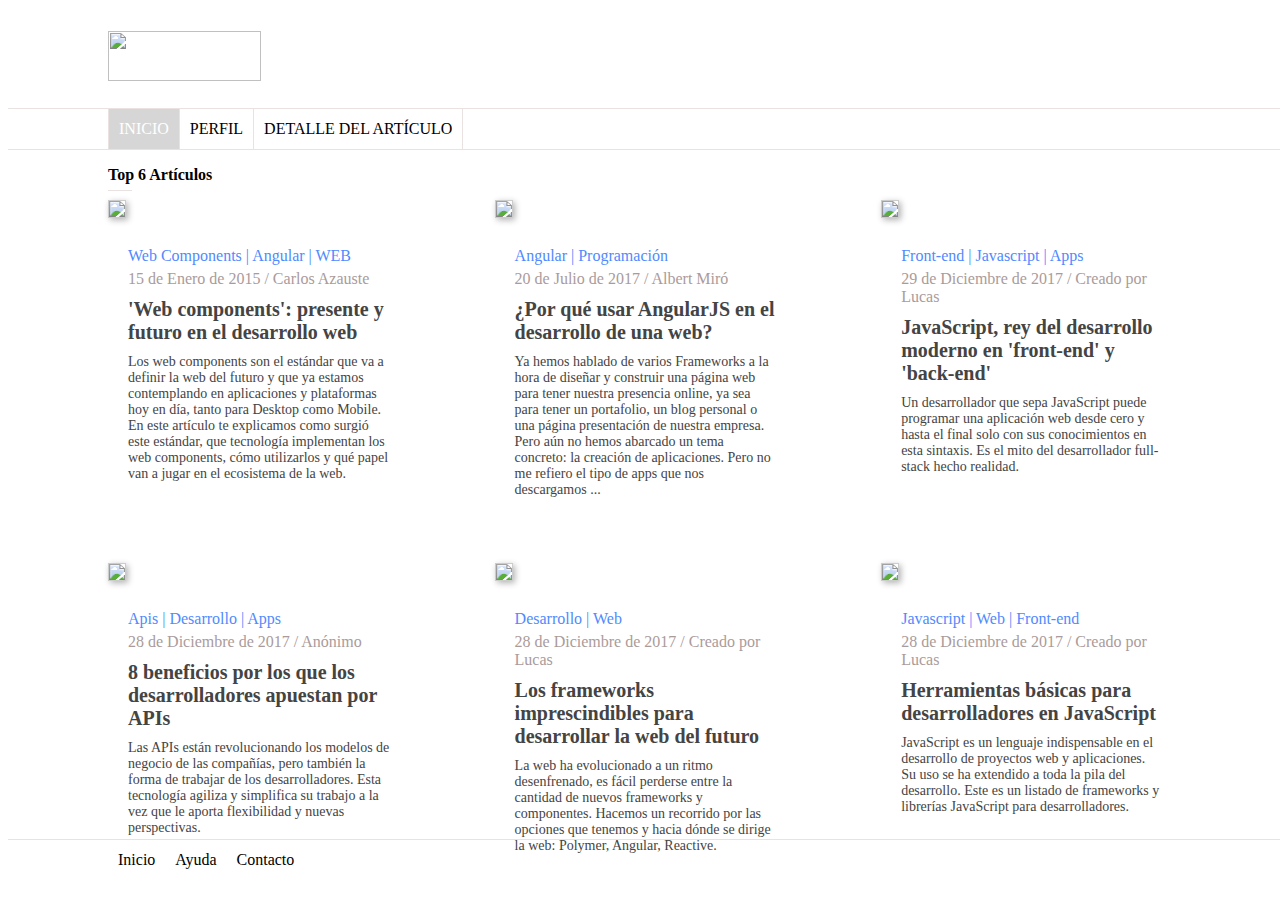
==== modules/index.html @ c2f4cc79 "- Añadidos styles para el blog. - Styles generales para el header y footer - Blog Responsive - Añadi" ====
<!DOCTYPE html>
<html lang="es-ES">
<head>
    <meta charset="UTF-8">
    <link rel="stylesheet" type="text/css" href="../styles/blog.css">
    <link rel="stylesheet" type="text/css" href="../styles/style.css">
    <title>Mi Blog en HTML5</title>
</head>
<body>

<header>
    <div>
        <img width="153px" height="50px" src="https://upload.wikimedia.org/wikipedia/commons/thumb/3/3c/Indra-Sistemas-Logo.svg/2000px-Indra-Sistemas-Logo.svg.png">
    </div>
</header>

<nav class="menu-options" role="navigation">
    <div class="menu-options__click active">
        <a href="index.html">INICIO</a>
    </div>
    <div class="menu-options__click">
        <a href="profile/user_profile.html">PERFIL</a>
    </div>
    <div class="menu-options__click">
        <a href="posts/detailArticle.html"> DETALLE DEL ARTÍCULO</a>
    </div>
</nav>
<main>
    <div class="blog-best-articles">Top 6 Artículos</div>
    <div class="blog-best-articles-separator"></div>
    <div class="blog-content-articles">
        <article >
            <img src="https://bbvaopen4u.com/sites/default/files/img/embed/article/bbva-open4u-webcomponents.jpg">
            <div class="blog-content-data-info">
                <div class="blog-label-names">Web Components | Angular | WEB</div>
                <div class="blog-label-date-author">15 de Enero de 2015 / Carlos Azauste</div>
            </div>
            <div class="blog-label-title-post">'Web components': presente y futuro en el desarrollo web</div>
            <div class="blog-label-description-post">Los web components son el estándar que va a definir la web del futuro y que ya estamos contemplando en aplicaciones y plataformas hoy en día, tanto para Desktop como Mobile. En este artículo te explicamos como surgió este estándar, que tecnología implementan los web components, cómo utilizarlos y qué papel van a jugar en el ecosistema de la web.</div>
        </article>

        <article >
            <img src="https://www.deustoformacion.com/sites/deustoformacion/files/styles/imagen_post_grande/public/posts/desarrollo_de_paginas_web_2.jpg?itok=9VcqiEus">
            <div class="blog-content-data-info">
                <div class="blog-label-names">Angular  | Programación</div>
                <div class="blog-label-date-author">20 de Julio de 2017 / Albert Miró</div>
            </div>
            <div class="blog-label-title-post">¿Por qué usar AngularJS en el desarrollo de una web?</div>
            <div class="blog-label-description-post">Ya hemos hablado de varios Frameworks a la hora de diseñar y construir una página web para tener nuestra presencia online, ya sea para tener un portafolio, un blog personal o una página presentación de nuestra empresa. Pero aún no hemos abarcado un tema concreto: la creación de aplicaciones. Pero no me refiero el tipo de apps que nos descargamos ...</div>
        </article>

        <article >
            <img src="https://bbvaopen4u.com/sites/default/files/img/new/bbva-open4u-javascript.jpg">
            <div class="blog-content-data-info">
                <div class="blog-label-names">Front-end | Javascript | Apps</div>
                <div class="blog-label-date-author">29 de Diciembre de 2017 / Creado por Lucas</div>
            </div>
            <div class="blog-label-title-post">JavaScript, rey del desarrollo moderno en 'front-end' y 'back-end'</div>
            <div class="blog-label-description-post">Un desarrollador que sepa JavaScript puede programar una aplicación web desde cero y hasta el final solo con sus conocimientos en esta sintaxis. Es el mito del desarrollador full-stack hecho realidad.</div>
        </article>

        <article >
            <img src="https://bbvaopen4u.com/sites/default/files/img/new/bbva-open4u-api.png">
            <div class="blog-content-data-info">
                <div class="blog-label-names">Apis | Desarrollo | Apps</div>
                <div class="blog-label-date-author">28 de Diciembre de 2017 / Anónimo</div>
            </div>
            <div class="blog-label-title-post">8 beneficios por los que los desarrolladores apuestan por APIs</div>
            <div class="blog-label-description-post">Las APIs están revolucionando los modelos de negocio de las compañías, pero también la forma de trabajar de los desarrolladores. Esta tecnología agiliza y simplifica su trabajo a la vez que le aporta flexibilidad y nuevas perspectivas.  </div>
        </article>


        <article>
            <img src="https://bbvaopen4u.com/sites/default/files/img/new/bbva-open4u-frameworks-web-futuro_cover.png">
            <div class="blog-content-data-info">
                <div class="blog-label-names">Desarrollo | Web </div>
                <div class="blog-label-date-author">28 de Diciembre de 2017 / Creado por Lucas</div>
            </div>
            <div class="blog-label-title-post">Los frameworks imprescindibles para desarrollar la web del futuro</div>
            <div class="blog-label-description-post">La web ha evolucionado a un ritmo desenfrenado, es fácil perderse entre la cantidad de nuevos frameworks y componentes. Hacemos un recorrido por las opciones que tenemos y hacia dónde se dirige la web: Polymer, Angular, Reactive.</div>
        </article>


        <article>
            <img src="https://bbvaopen4u.com/sites/default/files/img/new/bbva-open4u-herramientas-programacion-javascript.png">
            <div class="blog-content-data-info">
                <div class="blog-label-names">Javascript | Web | Front-end</div>
                <div class="blog-label-date-author">28 de Diciembre de 2017 / Creado por Lucas</div>
            </div>
            <div class="blog-label-title-post">Herramientas básicas para desarrolladores en JavaScript</div>
            <div class="blog-label-description-post">JavaScript es un lenguaje indispensable en el desarrollo de proyectos web y aplicaciones. Su uso se ha extendido a toda la pila del desarrollo. Este es un listado de frameworks y librerías JavaScript para desarrolladores.</div>
        </article>
    </div>
</main>
<footer class="footer-end">
    <nav class="menu-options-footer">
        <div class="menu-options-footer__click">
            <a href="./index.html">Inicio</a>
        </div>
        <div class="menu-options-footer__click">
            <a href="">Ayuda</a>
        </div>
        <div class="menu-options-footer__click">
            <a href="">Contacto</a>
        </div>
    </nav>
</footer>
</body>
</html>
---- styles/blog.css ----
@keyframes loadContendArticles {
  from {
    opacity: 0;
  }
  to {
    opacity: 1;
  }
}

@keyframes loadImages{
  from {
    opacity: 0;
  }
  to {
    opacity: 1;
  }
}

.blog-best-articles{
  height: 50px;
  width: 100%;
  float: left;
  font-weight: bold;
  display: flex;
  justify-content: flex-start;
  align-items: center;
}

.blog-best-articles-separator{
  float: left;
  width: 24px;
  margin-top: -10px;
  border-bottom: 1px solid #eae1e1;
}

.blog-content-articles{
  animation-duration: 3s;
  animation-name: loadContendArticles;
  float: left;
  display: grid;
  grid-gap: 9%;
  grid-template-columns: repeat(3, 1fr);
  background-color: #fff;
  color: #444;
  width: 100%;
}
article:hover{
  -webkit-transform: scale(1.1);
  -ms-transform: scale(1.1);
  transform: scale(1.1);
}


article img{
  border: 1px solid #ccc;
  box-shadow: 2px 2px 6px 0px  rgba(0,0,0,0.3);
  width: 100%;
}

.blog-content-data-info{
  float: left;
  padding: 20px 5px 10px 20px;
  width: 90%;

}

.blog-label-names{
  float: left;
  width: 100%;
  height: auto;
  display: flex;
  color: #4F8AFF;
  font-size: 16px;
  align-items: center;
  padding: 5px 0px 5px 0px;
}

.blog-label-date-author{
  float: left;
  width: 100%;
  height: auto;
  display: flex;
  align-items: center;
  color: #aa9b9b;
}

.blog-label-title-post{
  float: left;
  width: 90%;
  font-size: 20px;
  font-weight:bold;
  padding: 0px 5px 10px 20px;
}

.blog-label-description-post{
  float: left;
  width: 90%;
  font-size: 14px;
  padding: 0px 5px 10px 20px;
}

@media only screen
and (max-width: 1000px) {
  .blog-content-articles{
    float: left;
    display: grid;
    grid-gap: 9%;
    grid-template-columns: repeat(2, 1fr);
    background-color: #fff;
    color: #444;
    width: 100%;
  }
}

@media only screen
and (max-device-width: 1000px) {
  .blog-content-articles{
    float: left;
    display: grid;
    grid-gap: 9%;
    grid-template-columns: repeat(2, 1fr);
    background-color: #fff;
    color: #444;
    width: 100%;
  }

  article img{
    /*-webkit-animation-name: loadImages; !* Safari 4.0 - 8.0 *!*/
    /*-webkit-animation-duration: 2s; !* Safari 4.0 - 8.0 *!*/
    /*animation-name: loadImages;*/
    /*animation-duration: 2s;*/
  }


}



@media only screen
and (max-device-width: 600px) {

  .blog-content-articles{

    float: left;
    display: grid;
    grid-gap: 9%;
    grid-template-columns: repeat(1, 1fr);
    background-color: #fff;
    color: #444;
    width: 100%;


  }
  article{

  }

  article img{
    border: 1px solid #ccc;
    box-shadow: 2px 2px 6px 0px  rgba(0,0,0,0.3);
    max-width: 100%;
    -webkit-animation-name: loadImages; /* Safari 4.0 - 8.0 */
    -webkit-animation-duration: 2s; /* Safari 4.0 - 8.0 */
    animation-name: loadImages;
    animation-duration: 2s;
  }

  .blog-label-names{
    font-size: 25px;
  }

  .blog-label-date-author{
    font-size: 20px;
  }
  .blog-label-title-post{
    font-size: 30px;
  }

  .blog-label-description-post{
    font-size: 19px;
    padding: 0px 5px 40px 20px;
  }

}

@media only screen
and (max-width: 600px) {

  .blog-content-articles{
    float: left;
    display: grid;
    grid-gap: 9%;
    grid-template-columns: repeat(1, 1fr);
    background-color: #fff;
    color: #444;
    width: 100%;
  }

  article{

  }

  article img{
    border: 1px solid #ccc;
    box-shadow: 2px 2px 6px 0px  rgba(0,0,0,0.3);
    max-width: 100%;
    -webkit-animation-name: loadImages; /* Safari 4.0 - 8.0 */
    -webkit-animation-duration: 2s; /* Safari 4.0 - 8.0 */
    animation-name: loadImages;
    animation-duration: 2s;
  }

  .blog-label-names{
    font-size: 25px;
  }

  .blog-label-date-author{
    font-size: 20px;
  }
  .blog-label-title-post{
    font-size: 30px;
  }

  .blog-label-description-post{
    font-size: 19px;
    padding: 0px 5px 40px 20px;
  }

}
---- styles/style.css ----
html{

}

header{
    width: 86%;
    display: flex;
    height: 100px;
    align-items: center;
    justify-content: flex-start;
    padding: 0px 100px 0px 100px;
}


.menu-options{
    width: 93%;
    display: flex;
    height: 40px;
    border-top: 1px solid #eae1e1;
    border-bottom: 1px solid #eae1e1;
    padding-left: 100px;
}

.menu-options a{
    text-decoration: none;
    height: 40px;
    align-items: center;
    display: flex;
    justify-content: center;
    color: #000000;
}

.menu-options .menu-options__click{
    width: auto;
    height: 40px;
    border-right:1px solid #eae1e1 ;
    padding: 0px 10px 0px 10px;
}

.menu-options .menu-options__click.active{
    background:#d6d6d6;
}

.menu-options .menu-options__click.active a{
    color: #ffffff;
}

.menu-options .menu-options__click:hover{
    background:#d6d6d6;
}

.menu-options .menu-options__click:nth-child(1){
    border-left: 1px solid #eae1e1 ;
}

.menu-options .menu-options__click a{
    text-decoration: none;
    height: 40px;
    align-items: center;
    display: flex;
    justify-content: center;
    color: #000000;
}

.menu-options .menu-options__click a:hover{
    color: #ffffff;
}


main{
    padding: 0px 100px 0px 100px;
}

.footer-end{
    width: 86%;
    display: flex;
    height: 40px;
    align-items: center;
    justify-content: flex-start;
    padding: 0px 100px 0px 100px;
    border-top: 1px solid #eae1e1;
    margin-top: 30px;
    float: left;
}

.menu-options-footer{

}

.menu-options-footer__click{
    float: left;
    padding: 0px 10px 0px 10px;
}

.menu-options-footer__click a{
    text-decoration: none;
    height: 40px;
    align-items: center;
    display: flex;
    justify-content: center;
    color: #000000;
}

@media only screen
and (max-device-width: 600px) {
    header{
       width: 93%;
       padding: 0px 20px 0px 20px;
       border-bottom: 1px solid #eae1e1;
    }
    .menu-options{
        margin-top: 20px;
        width: 93%;
        display: block;
        height: 100%;
        padding: 0px 20px 0px 20px;
        border: none;
    }

    .menu-options .menu-options__click{
        width: 100%;
        height: 40px;
        padding: 0px 10px 0px 10px;
        border-top: 1px solid #eae1e1;
        border-left:  1px solid #eae1e1;

    }
    .menu-options .menu-options__click:last-child{
        border-bottom:  1px solid #eae1e1;
    }

    .footer-end{
        display: block;
        padding: 0px 20px 0px 20px;
        height: auto;
        border-top: none;
        width: 95%;
    }

    .menu-options-footer{
        float: left;
        width: 100%;
        border: 1px solid #eae1e1;
    }

    .menu-options-footer__click{
            border: none;
        float: left;
        width: 100%;
    }

    main{
        padding: 0px 20px 0px 20px;
    }

}

@media only screen
and (max-width: 600px) {
    header{
        width: 93%;
        padding: 0px 20px 0px 20px;
        border-bottom: 1px solid #eae1e1;
    }
    .menu-options{
        margin-top: 20px;
        width: 88%;
        display: block;
        height: 100%;
        padding: 0px 20px 0px 20px;
        border: none;
    }

    .menu-options .menu-options__click{
        width: 100%;
        height: 40px;
        padding: 0px 10px 0px 10px;
        border-top: 1px solid #eae1e1;
        border-left:  1px solid #eae1e1;

    }
    .menu-options .menu-options__click:last-child{
        border-bottom:  1px solid #eae1e1;
    }

    .footer-end{
        display: block;
        padding: 0px 20px 0px 20px;
        height: auto;
        border-top: none;
        width: 95%;
    }

    .menu-options-footer{
        float: left;
        width: 98%;
        border: 1px solid #eae1e1;
    }

    .menu-options-footer__click{
        border: none;
        float: left;
        width: 100%;
    }

    main{
        padding: 0px 20px 0px 20px;
    }

}
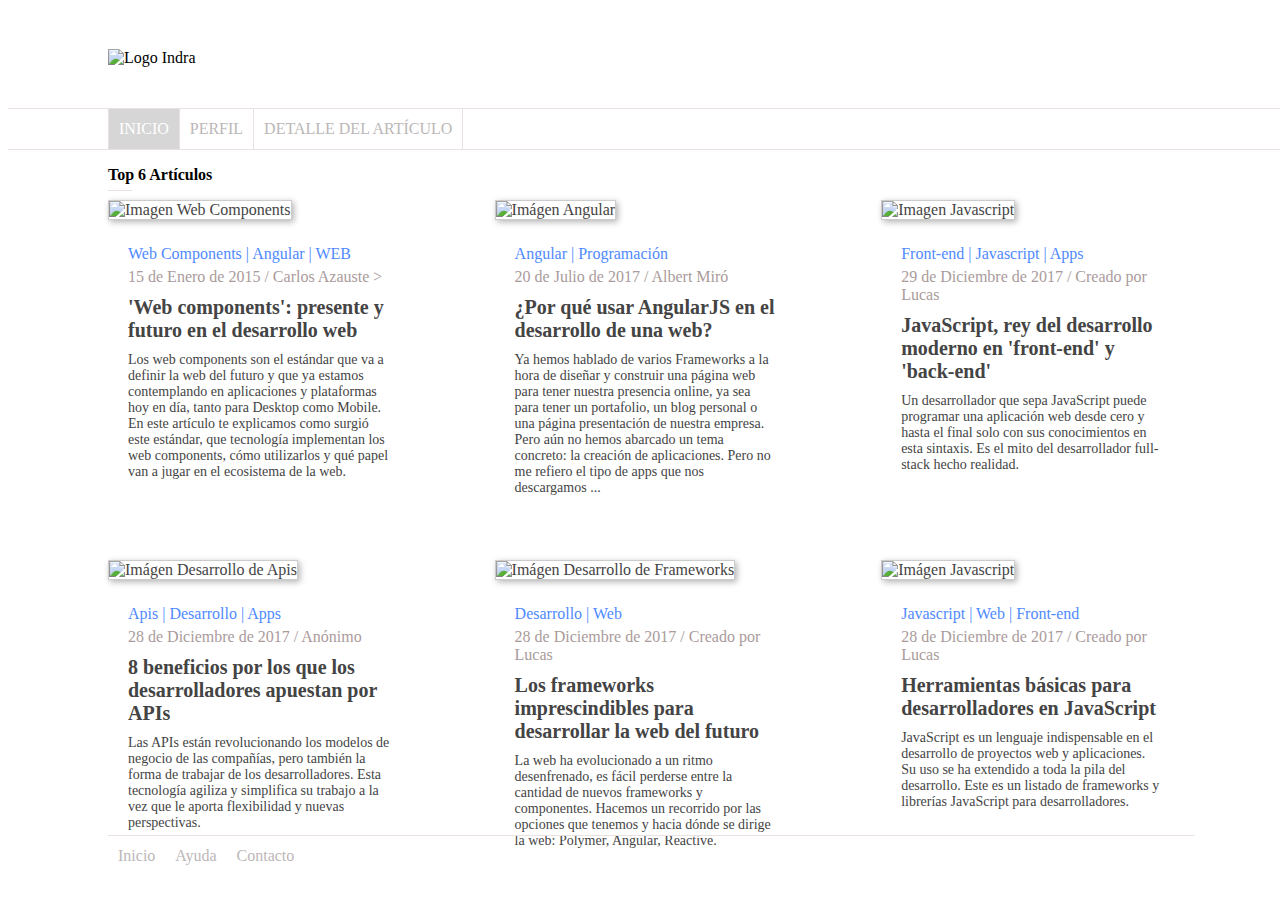
==== commit 8e157796: "- Centrado del CSS del Footer - Cambiados footer en todas las páginas - Retoques finales de CSS" ====
--- a/modules/index.html
+++ b/modules/index.html
@@ -10,11 +10,11 @@
 
 <header>
     <div>
-        <img width="153px" height="50px" src="https://upload.wikimedia.org/wikipedia/commons/thumb/3/3c/Indra-Sistemas-Logo.svg/2000px-Indra-Sistemas-Logo.svg.png">
+        <img alt="Logo Indra" src="https://upload.wikimedia.org/wikipedia/commons/thumb/3/3c/Indra-Sistemas-Logo.svg/2000px-Indra-Sistemas-Logo.svg.png">
     </div>
 </header>
 
-<nav class="menu-options" role="navigation">
+<nav class="menu-options">
     <div class="menu-options__click active">
         <a href="index.html">INICIO</a>
     </div>
@@ -30,40 +30,40 @@
     <div class="blog-best-articles-separator"></div>
     <div class="blog-content-articles">
         <article >
-            <img src="https://bbvaopen4u.com/sites/default/files/img/embed/article/bbva-open4u-webcomponents.jpg">
+            <img alt="Imagen Web Components" src="https://bbvaopen4u.com/sites/default/files/img/embed/article/bbva-open4u-webcomponents.jpg">
             <div class="blog-content-data-info">
                 <div class="blog-label-names">Web Components | Angular | WEB</div>
-                <div class="blog-label-date-author">15 de Enero de 2015 / Carlos Azauste</div>
+                <time class="blog-label-date-author" datetime="2015-01-15">15 de Enero de 2015 / Carlos Azauste ></time>
             </div>
             <div class="blog-label-title-post">'Web components': presente y futuro en el desarrollo web</div>
             <div class="blog-label-description-post">Los web components son el estándar que va a definir la web del futuro y que ya estamos contemplando en aplicaciones y plataformas hoy en día, tanto para Desktop como Mobile. En este artículo te explicamos como surgió este estándar, que tecnología implementan los web components, cómo utilizarlos y qué papel van a jugar en el ecosistema de la web.</div>
         </article>
 
         <article >
-            <img src="https://www.deustoformacion.com/sites/deustoformacion/files/styles/imagen_post_grande/public/posts/desarrollo_de_paginas_web_2.jpg?itok=9VcqiEus">
+            <img alt="Imágen Angular" src="https://www.deustoformacion.com/sites/deustoformacion/files/styles/imagen_post_grande/public/posts/desarrollo_de_paginas_web_2.jpg?itok=9VcqiEus">
             <div class="blog-content-data-info">
                 <div class="blog-label-names">Angular  | Programación</div>
-                <div class="blog-label-date-author">20 de Julio de 2017 / Albert Miró</div>
+                <time class="blog-label-date-author" datetime="2017-07-20">20 de Julio de 2017 / Albert Miró</time>
             </div>
             <div class="blog-label-title-post">¿Por qué usar AngularJS en el desarrollo de una web?</div>
             <div class="blog-label-description-post">Ya hemos hablado de varios Frameworks a la hora de diseñar y construir una página web para tener nuestra presencia online, ya sea para tener un portafolio, un blog personal o una página presentación de nuestra empresa. Pero aún no hemos abarcado un tema concreto: la creación de aplicaciones. Pero no me refiero el tipo de apps que nos descargamos ...</div>
         </article>
 
         <article >
-            <img src="https://bbvaopen4u.com/sites/default/files/img/new/bbva-open4u-javascript.jpg">
+            <img alt="Imagen Javascript" src="https://bbvaopen4u.com/sites/default/files/img/new/bbva-open4u-javascript.jpg">
             <div class="blog-content-data-info">
                 <div class="blog-label-names">Front-end | Javascript | Apps</div>
-                <div class="blog-label-date-author">29 de Diciembre de 2017 / Creado por Lucas</div>
+                <time class="blog-label-date-author" datetime="2017-12-29">29 de Diciembre de 2017 / Creado por Lucas</time>
             </div>
             <div class="blog-label-title-post">JavaScript, rey del desarrollo moderno en 'front-end' y 'back-end'</div>
             <div class="blog-label-description-post">Un desarrollador que sepa JavaScript puede programar una aplicación web desde cero y hasta el final solo con sus conocimientos en esta sintaxis. Es el mito del desarrollador full-stack hecho realidad.</div>
         </article>
 
         <article >
-            <img src="https://bbvaopen4u.com/sites/default/files/img/new/bbva-open4u-api.png">
+            <img alt="Imágen Desarrollo de Apis" src="https://bbvaopen4u.com/sites/default/files/img/new/bbva-open4u-api.png">
             <div class="blog-content-data-info">
                 <div class="blog-label-names">Apis | Desarrollo | Apps</div>
-                <div class="blog-label-date-author">28 de Diciembre de 2017 / Anónimo</div>
+                <time class="blog-label-date-author" datetime="2017-12-28">28 de Diciembre de 2017 / Anónimo</time>
             </div>
             <div class="blog-label-title-post">8 beneficios por los que los desarrolladores apuestan por APIs</div>
             <div class="blog-label-description-post">Las APIs están revolucionando los modelos de negocio de las compañías, pero también la forma de trabajar de los desarrolladores. Esta tecnología agiliza y simplifica su trabajo a la vez que le aporta flexibilidad y nuevas perspectivas.  </div>
@@ -71,10 +71,10 @@
 
 
         <article>
-            <img src="https://bbvaopen4u.com/sites/default/files/img/new/bbva-open4u-frameworks-web-futuro_cover.png">
+            <img alt="Imágen Desarrollo de Frameworks" src="https://bbvaopen4u.com/sites/default/files/img/new/bbva-open4u-frameworks-web-futuro_cover.png">
             <div class="blog-content-data-info">
                 <div class="blog-label-names">Desarrollo | Web </div>
-                <div class="blog-label-date-author">28 de Diciembre de 2017 / Creado por Lucas</div>
+                <time class="blog-label-date-author" datetime="2017-12-28">28 de Diciembre de 2017 / Creado por Lucas</time>
             </div>
             <div class="blog-label-title-post">Los frameworks imprescindibles para desarrollar la web del futuro</div>
             <div class="blog-label-description-post">La web ha evolucionado a un ritmo desenfrenado, es fácil perderse entre la cantidad de nuevos frameworks y componentes. Hacemos un recorrido por las opciones que tenemos y hacia dónde se dirige la web: Polymer, Angular, Reactive.</div>
@@ -82,10 +82,10 @@
 
 
         <article>
-            <img src="https://bbvaopen4u.com/sites/default/files/img/new/bbva-open4u-herramientas-programacion-javascript.png">
+            <img alt="Imágen Javascript" src="https://bbvaopen4u.com/sites/default/files/img/new/bbva-open4u-herramientas-programacion-javascript.png">
             <div class="blog-content-data-info">
                 <div class="blog-label-names">Javascript | Web | Front-end</div>
-                <div class="blog-label-date-author">28 de Diciembre de 2017 / Creado por Lucas</div>
+                <time class="blog-label-date-author" datetime="2017-12-28">28 de Diciembre de 2017 / Creado por Lucas</time>
             </div>
             <div class="blog-label-title-post">Herramientas básicas para desarrolladores en JavaScript</div>
             <div class="blog-label-description-post">JavaScript es un lenguaje indispensable en el desarrollo de proyectos web y aplicaciones. Su uso se ha extendido a toda la pila del desarrollo. Este es un listado de frameworks y librerías JavaScript para desarrolladores.</div>
--- a/styles/style.css
+++ b/styles/style.css
@@ -11,6 +11,10 @@
     padding: 0px 100px 0px 100px;
 }
 
+header img{
+    width: 153px;
+    height: 50px;
+}
 
 .menu-options{
     width: 93%;
@@ -59,7 +63,7 @@
     align-items: center;
     display: flex;
     justify-content: center;
-    color: #000000;
+    color: #bcb7b7;
 }
 
 .menu-options .menu-options__click a:hover{
@@ -77,7 +81,7 @@
     height: 40px;
     align-items: center;
     justify-content: flex-start;
-    padding: 0px 100px 0px 100px;
+    margin: 0px 100px 0px 100px;
     border-top: 1px solid #eae1e1;
     margin-top: 30px;
     float: left;
@@ -98,7 +102,7 @@
     align-items: center;
     display: flex;
     justify-content: center;
-    color: #000000;
+    color: #bcb7b7;
 }
 
 @media only screen
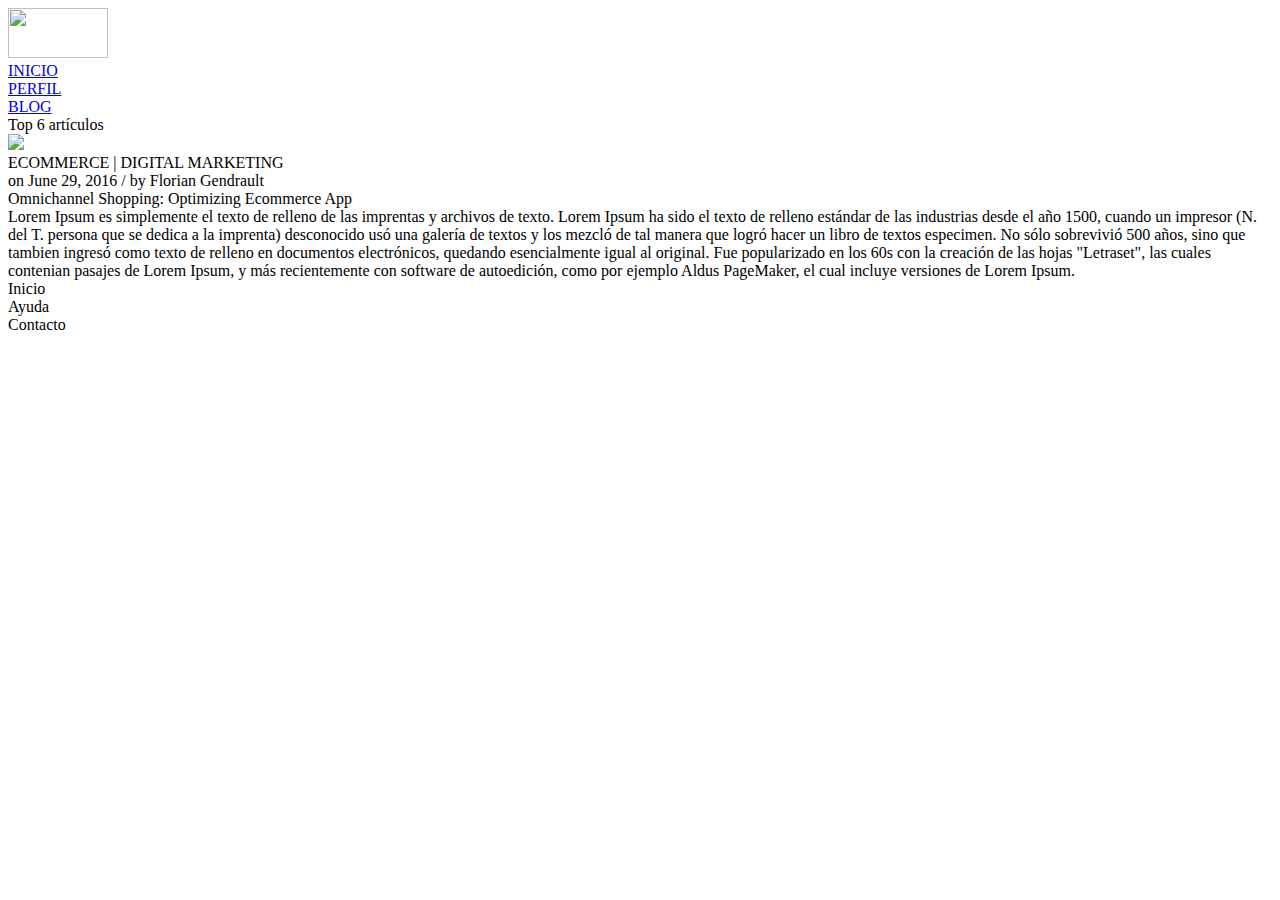
==== commit 1a554517: "Merge branch 'release/Ejercicio1'" ====
--- a/modules/index.html
+++ b/modules/index.html
@@ -1,109 +1,65 @@
 <!DOCTYPE html>
-<html lang="es-ES">
+<html>
 <head>
     <meta charset="UTF-8">
-    <link rel="stylesheet" type="text/css" href="../styles/blog.css">
-    <link rel="stylesheet" type="text/css" href="../styles/style.css">
     <title>Mi Blog en HTML5</title>
 </head>
-<body>
-
 <header>
     <div>
-        <img alt="Logo Indra" src="https://upload.wikimedia.org/wikipedia/commons/thumb/3/3c/Indra-Sistemas-Logo.svg/2000px-Indra-Sistemas-Logo.svg.png">
+        <img width="100px" height="50px" src="https://upload.wikimedia.org/wikipedia/commons/thumb/3/3c/Indra-Sistemas-Logo.svg/2000px-Indra-Sistemas-Logo.svg.png">
     </div>
+
 </header>
-
-<nav class="menu-options">
-    <div class="menu-options__click active">
+<body>
+<nav>
+    <div>
         <a href="index.html">INICIO</a>
     </div>
-    <div class="menu-options__click">
-        <a href="profile/user_profile.html">PERFIL</a>
+    <div>
+        <a href="./profile/user_profile.html">PERFIL</a>
     </div>
-    <div class="menu-options__click">
-        <a href="posts/detailArticle.html"> DETALLE DEL ARTÍCULO</a>
+    <div>
+        <a href="./blog/blog.html"> BLOG</a>
     </div>
 </nav>
 <main>
-    <div class="blog-best-articles">Top 6 Artículos</div>
-    <div class="blog-best-articles-separator"></div>
-    <div class="blog-content-articles">
-        <article >
-            <img alt="Imagen Web Components" src="https://bbvaopen4u.com/sites/default/files/img/embed/article/bbva-open4u-webcomponents.jpg">
-            <div class="blog-content-data-info">
-                <div class="blog-label-names">Web Components | Angular | WEB</div>
-                <time class="blog-label-date-author" datetime="2015-01-15">15 de Enero de 2015 / Carlos Azauste ></time>
-            </div>
-            <div class="blog-label-title-post">'Web components': presente y futuro en el desarrollo web</div>
-            <div class="blog-label-description-post">Los web components son el estándar que va a definir la web del futuro y que ya estamos contemplando en aplicaciones y plataformas hoy en día, tanto para Desktop como Mobile. En este artículo te explicamos como surgió este estándar, que tecnología implementan los web components, cómo utilizarlos y qué papel van a jugar en el ecosistema de la web.</div>
-        </article>
+    <div>Top 6 artículos</div>
 
-        <article >
-            <img alt="Imágen Angular" src="https://www.deustoformacion.com/sites/deustoformacion/files/styles/imagen_post_grande/public/posts/desarrollo_de_paginas_web_2.jpg?itok=9VcqiEus">
-            <div class="blog-content-data-info">
-                <div class="blog-label-names">Angular  | Programación</div>
-                <time class="blog-label-date-author" datetime="2017-07-20">20 de Julio de 2017 / Albert Miró</time>
-            </div>
-            <div class="blog-label-title-post">¿Por qué usar AngularJS en el desarrollo de una web?</div>
-            <div class="blog-label-description-post">Ya hemos hablado de varios Frameworks a la hora de diseñar y construir una página web para tener nuestra presencia online, ya sea para tener un portafolio, un blog personal o una página presentación de nuestra empresa. Pero aún no hemos abarcado un tema concreto: la creación de aplicaciones. Pero no me refiero el tipo de apps que nos descargamos ...</div>
-        </article>
+    <section class="contact">
 
-        <article >
-            <img alt="Imagen Javascript" src="https://bbvaopen4u.com/sites/default/files/img/new/bbva-open4u-javascript.jpg">
-            <div class="blog-content-data-info">
-                <div class="blog-label-names">Front-end | Javascript | Apps</div>
-                <time class="blog-label-date-author" datetime="2017-12-29">29 de Diciembre de 2017 / Creado por Lucas</time>
-            </div>
-            <div class="blog-label-title-post">JavaScript, rey del desarrollo moderno en 'front-end' y 'back-end'</div>
-            <div class="blog-label-description-post">Un desarrollador que sepa JavaScript puede programar una aplicación web desde cero y hasta el final solo con sus conocimientos en esta sintaxis. Es el mito del desarrollador full-stack hecho realidad.</div>
-        </article>
+        <section class="contact_image">
+            <img src="https://placem.at/people?w=600&h=200">
+        </section>
 
-        <article >
-            <img alt="Imágen Desarrollo de Apis" src="https://bbvaopen4u.com/sites/default/files/img/new/bbva-open4u-api.png">
-            <div class="blog-content-data-info">
-                <div class="blog-label-names">Apis | Desarrollo | Apps</div>
-                <time class="blog-label-date-author" datetime="2017-12-28">28 de Diciembre de 2017 / Anónimo</time>
-            </div>
-            <div class="blog-label-title-post">8 beneficios por los que los desarrolladores apuestan por APIs</div>
-            <div class="blog-label-description-post">Las APIs están revolucionando los modelos de negocio de las compañías, pero también la forma de trabajar de los desarrolladores. Esta tecnología agiliza y simplifica su trabajo a la vez que le aporta flexibilidad y nuevas perspectivas.  </div>
-        </article>
+        <section class="contact_text">
 
+            <section>
+                <label class="blog_type" >ECOMMERCE | DIGITAL MARKETING</label>
+            </section>
 
-        <article>
-            <img alt="Imágen Desarrollo de Frameworks" src="https://bbvaopen4u.com/sites/default/files/img/new/bbva-open4u-frameworks-web-futuro_cover.png">
-            <div class="blog-content-data-info">
-                <div class="blog-label-names">Desarrollo | Web </div>
-                <time class="blog-label-date-author" datetime="2017-12-28">28 de Diciembre de 2017 / Creado por Lucas</time>
-            </div>
-            <div class="blog-label-title-post">Los frameworks imprescindibles para desarrollar la web del futuro</div>
-            <div class="blog-label-description-post">La web ha evolucionado a un ritmo desenfrenado, es fácil perderse entre la cantidad de nuevos frameworks y componentes. Hacemos un recorrido por las opciones que tenemos y hacia dónde se dirige la web: Polymer, Angular, Reactive.</div>
-        </article>
+            <section >
+                <label class="blog_date" >on June 29, 2016 / by Florian Gendrault</label>
+            </section>
 
+            <section >
+                <label class="blog_title" >Omnichannel Shopping: Optimizing Ecommerce App</label>
+            </section>
 
-        <article>
-            <img alt="Imágen Javascript" src="https://bbvaopen4u.com/sites/default/files/img/new/bbva-open4u-herramientas-programacion-javascript.png">
-            <div class="blog-content-data-info">
-                <div class="blog-label-names">Javascript | Web | Front-end</div>
-                <time class="blog-label-date-author" datetime="2017-12-28">28 de Diciembre de 2017 / Creado por Lucas</time>
-            </div>
-            <div class="blog-label-title-post">Herramientas básicas para desarrolladores en JavaScript</div>
-            <div class="blog-label-description-post">JavaScript es un lenguaje indispensable en el desarrollo de proyectos web y aplicaciones. Su uso se ha extendido a toda la pila del desarrollo. Este es un listado de frameworks y librerías JavaScript para desarrolladores.</div>
-        </article>
-    </div>
+            <article class="article">
+                Lorem Ipsum es simplemente el texto de relleno de las imprentas y archivos de texto. Lorem Ipsum ha sido el texto de relleno estándar de las industrias desde el año 1500, cuando un impresor (N. del T. persona que se dedica a la imprenta) desconocido usó una galería de textos y los mezcló de tal manera que logró hacer un libro de textos especimen. No sólo sobrevivió 500 años, sino que tambien ingresó como texto de relleno en documentos electrónicos, quedando esencialmente igual al original. Fue popularizado en los 60s con la creación de las hojas "Letraset", las cuales contenian pasajes de Lorem Ipsum, y más recientemente con software de autoedición, como por ejemplo Aldus PageMaker, el cual incluye versiones de Lorem Ipsum.
+            </article>
+
+        </section>
+
+    </section>
 </main>
-<footer class="footer-end">
-    <nav class="menu-options-footer">
-        <div class="menu-options-footer__click">
-            <a href="./index.html">Inicio</a>
-        </div>
-        <div class="menu-options-footer__click">
-            <a href="">Ayuda</a>
-        </div>
-        <div class="menu-options-footer__click">
-            <a href="">Contacto</a>
-        </div>
+<footer>
+    <nav>
+        <div>Inicio</div>
+        <div>Ayuda</div>
+        <div>Contacto</div>
     </nav>
 </footer>
 </body>
+
 </html>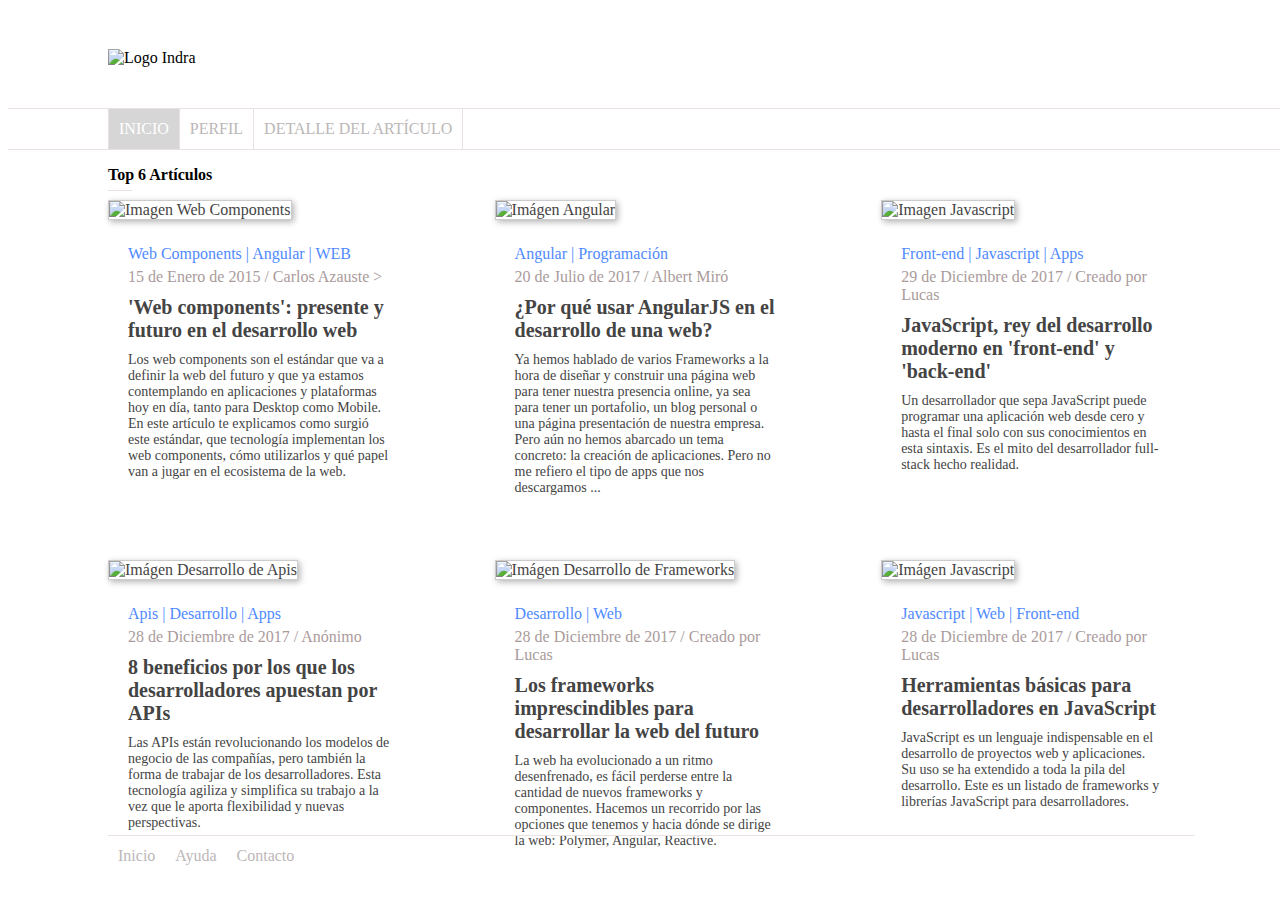
==== commit e39d2256: "Merge branch 'segundo_ejercicio_css' of https://github.com/chinhub2001/CursoFullStackHTML into devel" ====
--- a/modules/index.html
+++ b/modules/index.html
@@ -1,65 +1,109 @@
 <!DOCTYPE html>
-<html>
+<html lang="es-ES">
 <head>
     <meta charset="UTF-8">
+    <link rel="stylesheet" type="text/css" href="../styles/blog.css">
+    <link rel="stylesheet" type="text/css" href="../styles/style.css">
     <title>Mi Blog en HTML5</title>
 </head>
+<body>
+
 <header>
     <div>
-        <img width="100px" height="50px" src="https://upload.wikimedia.org/wikipedia/commons/thumb/3/3c/Indra-Sistemas-Logo.svg/2000px-Indra-Sistemas-Logo.svg.png">
+        <img alt="Logo Indra" src="https://upload.wikimedia.org/wikipedia/commons/thumb/3/3c/Indra-Sistemas-Logo.svg/2000px-Indra-Sistemas-Logo.svg.png">
     </div>
+</header>
 
-</header>
-<body>
-<nav>
-    <div>
+<nav class="menu-options">
+    <div class="menu-options__click active">
         <a href="index.html">INICIO</a>
     </div>
-    <div>
-        <a href="./profile/user_profile.html">PERFIL</a>
+    <div class="menu-options__click">
+        <a href="profile/user_profile.html">PERFIL</a>
     </div>
-    <div>
-        <a href="./blog/blog.html"> BLOG</a>
+    <div class="menu-options__click">
+        <a href="posts/detailArticle.html"> DETALLE DEL ARTÍCULO</a>
     </div>
 </nav>
 <main>
-    <div>Top 6 artículos</div>
+    <div class="blog-best-articles">Top 6 Artículos</div>
+    <div class="blog-best-articles-separator"></div>
+    <div class="blog-content-articles">
+        <article >
+            <img alt="Imagen Web Components" src="https://bbvaopen4u.com/sites/default/files/img/embed/article/bbva-open4u-webcomponents.jpg">
+            <div class="blog-content-data-info">
+                <div class="blog-label-names">Web Components | Angular | WEB</div>
+                <time class="blog-label-date-author" datetime="2015-01-15">15 de Enero de 2015 / Carlos Azauste ></time>
+            </div>
+            <div class="blog-label-title-post">'Web components': presente y futuro en el desarrollo web</div>
+            <div class="blog-label-description-post">Los web components son el estándar que va a definir la web del futuro y que ya estamos contemplando en aplicaciones y plataformas hoy en día, tanto para Desktop como Mobile. En este artículo te explicamos como surgió este estándar, que tecnología implementan los web components, cómo utilizarlos y qué papel van a jugar en el ecosistema de la web.</div>
+        </article>
 
-    <section class="contact">
+        <article >
+            <img alt="Imágen Angular" src="https://www.deustoformacion.com/sites/deustoformacion/files/styles/imagen_post_grande/public/posts/desarrollo_de_paginas_web_2.jpg?itok=9VcqiEus">
+            <div class="blog-content-data-info">
+                <div class="blog-label-names">Angular  | Programación</div>
+                <time class="blog-label-date-author" datetime="2017-07-20">20 de Julio de 2017 / Albert Miró</time>
+            </div>
+            <div class="blog-label-title-post">¿Por qué usar AngularJS en el desarrollo de una web?</div>
+            <div class="blog-label-description-post">Ya hemos hablado de varios Frameworks a la hora de diseñar y construir una página web para tener nuestra presencia online, ya sea para tener un portafolio, un blog personal o una página presentación de nuestra empresa. Pero aún no hemos abarcado un tema concreto: la creación de aplicaciones. Pero no me refiero el tipo de apps que nos descargamos ...</div>
+        </article>
 
-        <section class="contact_image">
-            <img src="https://placem.at/people?w=600&h=200">
-        </section>
+        <article >
+            <img alt="Imagen Javascript" src="https://bbvaopen4u.com/sites/default/files/img/new/bbva-open4u-javascript.jpg">
+            <div class="blog-content-data-info">
+                <div class="blog-label-names">Front-end | Javascript | Apps</div>
+                <time class="blog-label-date-author" datetime="2017-12-29">29 de Diciembre de 2017 / Creado por Lucas</time>
+            </div>
+            <div class="blog-label-title-post">JavaScript, rey del desarrollo moderno en 'front-end' y 'back-end'</div>
+            <div class="blog-label-description-post">Un desarrollador que sepa JavaScript puede programar una aplicación web desde cero y hasta el final solo con sus conocimientos en esta sintaxis. Es el mito del desarrollador full-stack hecho realidad.</div>
+        </article>
 
-        <section class="contact_text">
+        <article >
+            <img alt="Imágen Desarrollo de Apis" src="https://bbvaopen4u.com/sites/default/files/img/new/bbva-open4u-api.png">
+            <div class="blog-content-data-info">
+                <div class="blog-label-names">Apis | Desarrollo | Apps</div>
+                <time class="blog-label-date-author" datetime="2017-12-28">28 de Diciembre de 2017 / Anónimo</time>
+            </div>
+            <div class="blog-label-title-post">8 beneficios por los que los desarrolladores apuestan por APIs</div>
+            <div class="blog-label-description-post">Las APIs están revolucionando los modelos de negocio de las compañías, pero también la forma de trabajar de los desarrolladores. Esta tecnología agiliza y simplifica su trabajo a la vez que le aporta flexibilidad y nuevas perspectivas.  </div>
+        </article>
 
-            <section>
-                <label class="blog_type" >ECOMMERCE | DIGITAL MARKETING</label>
-            </section>
 
-            <section >
-                <label class="blog_date" >on June 29, 2016 / by Florian Gendrault</label>
-            </section>
+        <article>
+            <img alt="Imágen Desarrollo de Frameworks" src="https://bbvaopen4u.com/sites/default/files/img/new/bbva-open4u-frameworks-web-futuro_cover.png">
+            <div class="blog-content-data-info">
+                <div class="blog-label-names">Desarrollo | Web </div>
+                <time class="blog-label-date-author" datetime="2017-12-28">28 de Diciembre de 2017 / Creado por Lucas</time>
+            </div>
+            <div class="blog-label-title-post">Los frameworks imprescindibles para desarrollar la web del futuro</div>
+            <div class="blog-label-description-post">La web ha evolucionado a un ritmo desenfrenado, es fácil perderse entre la cantidad de nuevos frameworks y componentes. Hacemos un recorrido por las opciones que tenemos y hacia dónde se dirige la web: Polymer, Angular, Reactive.</div>
+        </article>
 
-            <section >
-                <label class="blog_title" >Omnichannel Shopping: Optimizing Ecommerce App</label>
-            </section>
 
-            <article class="article">
-                Lorem Ipsum es simplemente el texto de relleno de las imprentas y archivos de texto. Lorem Ipsum ha sido el texto de relleno estándar de las industrias desde el año 1500, cuando un impresor (N. del T. persona que se dedica a la imprenta) desconocido usó una galería de textos y los mezcló de tal manera que logró hacer un libro de textos especimen. No sólo sobrevivió 500 años, sino que tambien ingresó como texto de relleno en documentos electrónicos, quedando esencialmente igual al original. Fue popularizado en los 60s con la creación de las hojas "Letraset", las cuales contenian pasajes de Lorem Ipsum, y más recientemente con software de autoedición, como por ejemplo Aldus PageMaker, el cual incluye versiones de Lorem Ipsum.
-            </article>
-
-        </section>
-
-    </section>
+        <article>
+            <img alt="Imágen Javascript" src="https://bbvaopen4u.com/sites/default/files/img/new/bbva-open4u-herramientas-programacion-javascript.png">
+            <div class="blog-content-data-info">
+                <div class="blog-label-names">Javascript | Web | Front-end</div>
+                <time class="blog-label-date-author" datetime="2017-12-28">28 de Diciembre de 2017 / Creado por Lucas</time>
+            </div>
+            <div class="blog-label-title-post">Herramientas básicas para desarrolladores en JavaScript</div>
+            <div class="blog-label-description-post">JavaScript es un lenguaje indispensable en el desarrollo de proyectos web y aplicaciones. Su uso se ha extendido a toda la pila del desarrollo. Este es un listado de frameworks y librerías JavaScript para desarrolladores.</div>
+        </article>
+    </div>
 </main>
-<footer>
-    <nav>
-        <div>Inicio</div>
-        <div>Ayuda</div>
-        <div>Contacto</div>
+<footer class="footer-end">
+    <nav class="menu-options-footer">
+        <div class="menu-options-footer__click">
+            <a href="./index.html">Inicio</a>
+        </div>
+        <div class="menu-options-footer__click">
+            <a href="">Ayuda</a>
+        </div>
+        <div class="menu-options-footer__click">
+            <a href="">Contacto</a>
+        </div>
     </nav>
 </footer>
 </body>
-
 </html>--- a/styles/blog.css
+++ b/styles/blog.css
@@ -0,0 +1,234 @@
+
+@keyframes loadContendArticles {
+  from {
+    opacity: 0;
+  }
+  to {
+    opacity: 1;
+  }
+}
+
+@keyframes loadImages{
+  from {
+    opacity: 0;
+  }
+  to {
+    opacity: 1;
+  }
+}
+
+.blog-best-articles{
+  height: 50px;
+  width: 100%;
+  float: left;
+  font-weight: bold;
+  display: flex;
+  justify-content: flex-start;
+  align-items: center;
+}
+
+.blog-best-articles-separator{
+  float: left;
+  width: 24px;
+  margin-top: -10px;
+  border-bottom: 1px solid #eae1e1;
+}
+
+.blog-content-articles{
+  animation-duration: 3s;
+  animation-name: loadContendArticles;
+  float: left;
+  display: grid;
+  grid-gap: 9%;
+  grid-template-columns: repeat(3, 1fr);
+  background-color: #fff;
+  color: #444;
+  width: 100%;
+}
+article:hover{
+  -webkit-transform: scale(1.1);
+  -ms-transform: scale(1.1);
+  transform: scale(1.1);
+}
+
+
+article img{
+  border: 1px solid #ccc;
+  box-shadow: 2px 2px 6px 0px  rgba(0,0,0,0.3);
+  width: 100%;
+}
+
+.blog-content-data-info{
+  float: left;
+  padding: 20px 5px 10px 20px;
+  width: 90%;
+
+}
+
+.blog-label-names{
+  float: left;
+  width: 100%;
+  height: auto;
+  display: flex;
+  color: #4F8AFF;
+  font-size: 16px;
+  align-items: center;
+  padding: 5px 0px 5px 0px;
+}
+
+.blog-label-date-author{
+  float: left;
+  width: 100%;
+  height: auto;
+  display: flex;
+  align-items: center;
+  color: #aa9b9b;
+}
+
+.blog-label-title-post{
+  float: left;
+  width: 90%;
+  font-size: 20px;
+  font-weight:bold;
+  padding: 0px 5px 10px 20px;
+}
+
+.blog-label-description-post{
+  float: left;
+  width: 90%;
+  font-size: 14px;
+  padding: 0px 5px 10px 20px;
+}
+
+@media only screen
+and (max-width: 1000px) {
+  .blog-content-articles{
+    float: left;
+    display: grid;
+    grid-gap: 9%;
+    grid-template-columns: repeat(2, 1fr);
+    background-color: #fff;
+    color: #444;
+    width: 100%;
+  }
+}
+
+@media only screen
+and (max-device-width: 1000px) {
+  .blog-content-articles{
+    float: left;
+    display: grid;
+    grid-gap: 9%;
+    grid-template-columns: repeat(2, 1fr);
+    background-color: #fff;
+    color: #444;
+    width: 100%;
+  }
+
+  article img{
+    /*-webkit-animation-name: loadImages; !* Safari 4.0 - 8.0 *!*/
+    /*-webkit-animation-duration: 2s; !* Safari 4.0 - 8.0 *!*/
+    /*animation-name: loadImages;*/
+    /*animation-duration: 2s;*/
+  }
+
+
+}
+
+
+
+@media only screen
+and (max-device-width: 600px) {
+
+  .blog-content-articles{
+
+    float: left;
+    display: grid;
+    grid-gap: 9%;
+    grid-template-columns: repeat(1, 1fr);
+    background-color: #fff;
+    color: #444;
+    width: 100%;
+
+
+  }
+  article{
+
+  }
+
+  article img{
+    border: 1px solid #ccc;
+    box-shadow: 2px 2px 6px 0px  rgba(0,0,0,0.3);
+    max-width: 100%;
+    -webkit-animation-name: loadImages; /* Safari 4.0 - 8.0 */
+    -webkit-animation-duration: 2s; /* Safari 4.0 - 8.0 */
+    animation-name: loadImages;
+    animation-duration: 2s;
+  }
+
+  .blog-label-names{
+    font-size: 25px;
+  }
+
+  .blog-label-date-author{
+    font-size: 20px;
+  }
+  .blog-label-title-post{
+    font-size: 30px;
+  }
+
+  .blog-label-description-post{
+    font-size: 19px;
+    padding: 0px 5px 40px 20px;
+  }
+
+}
+
+@media only screen
+and (max-width: 600px) {
+
+  .blog-content-articles{
+    float: left;
+    display: grid;
+    grid-gap: 9%;
+    grid-template-columns: repeat(1, 1fr);
+    background-color: #fff;
+    color: #444;
+    width: 100%;
+  }
+
+  article{
+
+  }
+
+  article img{
+    border: 1px solid #ccc;
+    box-shadow: 2px 2px 6px 0px  rgba(0,0,0,0.3);
+    max-width: 100%;
+    -webkit-animation-name: loadImages; /* Safari 4.0 - 8.0 */
+    -webkit-animation-duration: 2s; /* Safari 4.0 - 8.0 */
+    animation-name: loadImages;
+    animation-duration: 2s;
+  }
+
+  .blog-label-names{
+    font-size: 25px;
+  }
+
+  .blog-label-date-author{
+    font-size: 20px;
+  }
+  .blog-label-title-post{
+    font-size: 30px;
+  }
+
+  .blog-label-description-post{
+    font-size: 19px;
+    padding: 0px 5px 40px 20px;
+  }
+
+}
+
+
+
+
--- a/styles/style.css
+++ b/styles/style.css
@@ -0,0 +1,214 @@
+html{
+
+}
+
+header{
+    width: 86%;
+    display: flex;
+    height: 100px;
+    align-items: center;
+    justify-content: flex-start;
+    padding: 0px 100px 0px 100px;
+}
+
+header img{
+    width: 153px;
+    height: 50px;
+}
+
+.menu-options{
+    width: 93%;
+    display: flex;
+    height: 40px;
+    border-top: 1px solid #eae1e1;
+    border-bottom: 1px solid #eae1e1;
+    padding-left: 100px;
+}
+
+.menu-options a{
+    text-decoration: none;
+    height: 40px;
+    align-items: center;
+    display: flex;
+    justify-content: center;
+    color: #000000;
+}
+
+.menu-options .menu-options__click{
+    width: auto;
+    height: 40px;
+    border-right:1px solid #eae1e1 ;
+    padding: 0px 10px 0px 10px;
+}
+
+.menu-options .menu-options__click.active{
+    background:#d6d6d6;
+}
+
+.menu-options .menu-options__click.active a{
+    color: #ffffff;
+}
+
+.menu-options .menu-options__click:hover{
+    background:#d6d6d6;
+}
+
+.menu-options .menu-options__click:nth-child(1){
+    border-left: 1px solid #eae1e1 ;
+}
+
+.menu-options .menu-options__click a{
+    text-decoration: none;
+    height: 40px;
+    align-items: center;
+    display: flex;
+    justify-content: center;
+    color: #bcb7b7;
+}
+
+.menu-options .menu-options__click a:hover{
+    color: #ffffff;
+}
+
+
+main{
+    padding: 0px 100px 0px 100px;
+}
+
+.footer-end{
+    width: 86%;
+    display: flex;
+    height: 40px;
+    align-items: center;
+    justify-content: flex-start;
+    margin: 0px 100px 0px 100px;
+    border-top: 1px solid #eae1e1;
+    margin-top: 30px;
+    float: left;
+}
+
+.menu-options-footer{
+
+}
+
+.menu-options-footer__click{
+    float: left;
+    padding: 0px 10px 0px 10px;
+}
+
+.menu-options-footer__click a{
+    text-decoration: none;
+    height: 40px;
+    align-items: center;
+    display: flex;
+    justify-content: center;
+    color: #bcb7b7;
+}
+
+@media only screen
+and (max-device-width: 600px) {
+    header{
+       width: 93%;
+       padding: 0px 20px 0px 20px;
+       border-bottom: 1px solid #eae1e1;
+    }
+    .menu-options{
+        margin-top: 20px;
+        width: 93%;
+        display: block;
+        height: 100%;
+        padding: 0px 20px 0px 20px;
+        border: none;
+    }
+
+    .menu-options .menu-options__click{
+        width: 100%;
+        height: 40px;
+        padding: 0px 10px 0px 10px;
+        border-top: 1px solid #eae1e1;
+        border-left:  1px solid #eae1e1;
+
+    }
+    .menu-options .menu-options__click:last-child{
+        border-bottom:  1px solid #eae1e1;
+    }
+
+    .footer-end{
+        display: block;
+        padding: 0px 20px 0px 20px;
+        height: auto;
+        border-top: none;
+        width: 95%;
+    }
+
+    .menu-options-footer{
+        float: left;
+        width: 100%;
+        border: 1px solid #eae1e1;
+    }
+
+    .menu-options-footer__click{
+            border: none;
+        float: left;
+        width: 100%;
+    }
+
+    main{
+        padding: 0px 20px 0px 20px;
+    }
+
+}
+
+@media only screen
+and (max-width: 600px) {
+    header{
+        width: 93%;
+        padding: 0px 20px 0px 20px;
+        border-bottom: 1px solid #eae1e1;
+    }
+    .menu-options{
+        margin-top: 20px;
+        width: 88%;
+        display: block;
+        height: 100%;
+        padding: 0px 20px 0px 20px;
+        border: none;
+    }
+
+    .menu-options .menu-options__click{
+        width: 100%;
+        height: 40px;
+        padding: 0px 10px 0px 10px;
+        border-top: 1px solid #eae1e1;
+        border-left:  1px solid #eae1e1;
+
+    }
+    .menu-options .menu-options__click:last-child{
+        border-bottom:  1px solid #eae1e1;
+    }
+
+    .footer-end{
+        display: block;
+        padding: 0px 20px 0px 20px;
+        height: auto;
+        border-top: none;
+        width: 95%;
+    }
+
+    .menu-options-footer{
+        float: left;
+        width: 98%;
+        border: 1px solid #eae1e1;
+    }
+
+    .menu-options-footer__click{
+        border: none;
+        float: left;
+        width: 100%;
+    }
+
+    main{
+        padding: 0px 20px 0px 20px;
+    }
+
+}
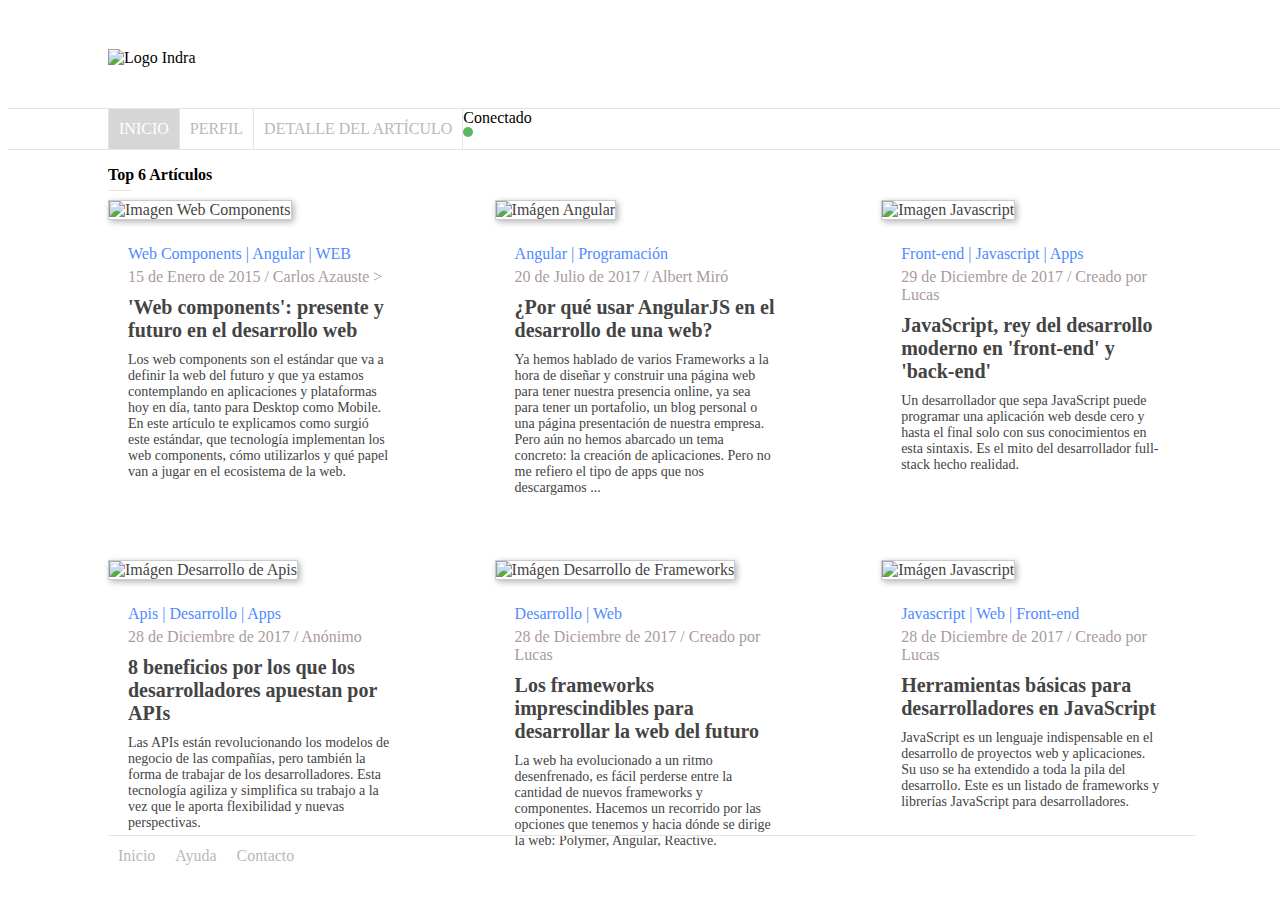
==== commit c19fa5a3: "Apartado 1, ejercicio 3 : Sensores del dispositivo" ====
--- a/modules/index.html
+++ b/modules/index.html
@@ -23,6 +23,10 @@
     </div>
     <div class="menu-options__click">
         <a href="posts/detailArticle.html"> DETALLE DEL ARTÍCULO</a>
+    </div>
+    <div>
+        Conectado
+        <div class="circulo-verde"></div>
     </div>
 </nav>
 <main>
--- a/styles/style.css
+++ b/styles/style.css
@@ -39,6 +39,15 @@
     height: 40px;
     border-right:1px solid #eae1e1 ;
     padding: 0px 10px 0px 10px;
+}
+
+.menu-options .circulo-verde{
+    width: 10px;
+    height: 10px;
+    -moz-border-radius: 50%;
+    -webkit-border-radius: 50%;
+    border-radius: 50%;
+    background: #5cb85c;
 }
 
 .menu-options .menu-options__click.active{
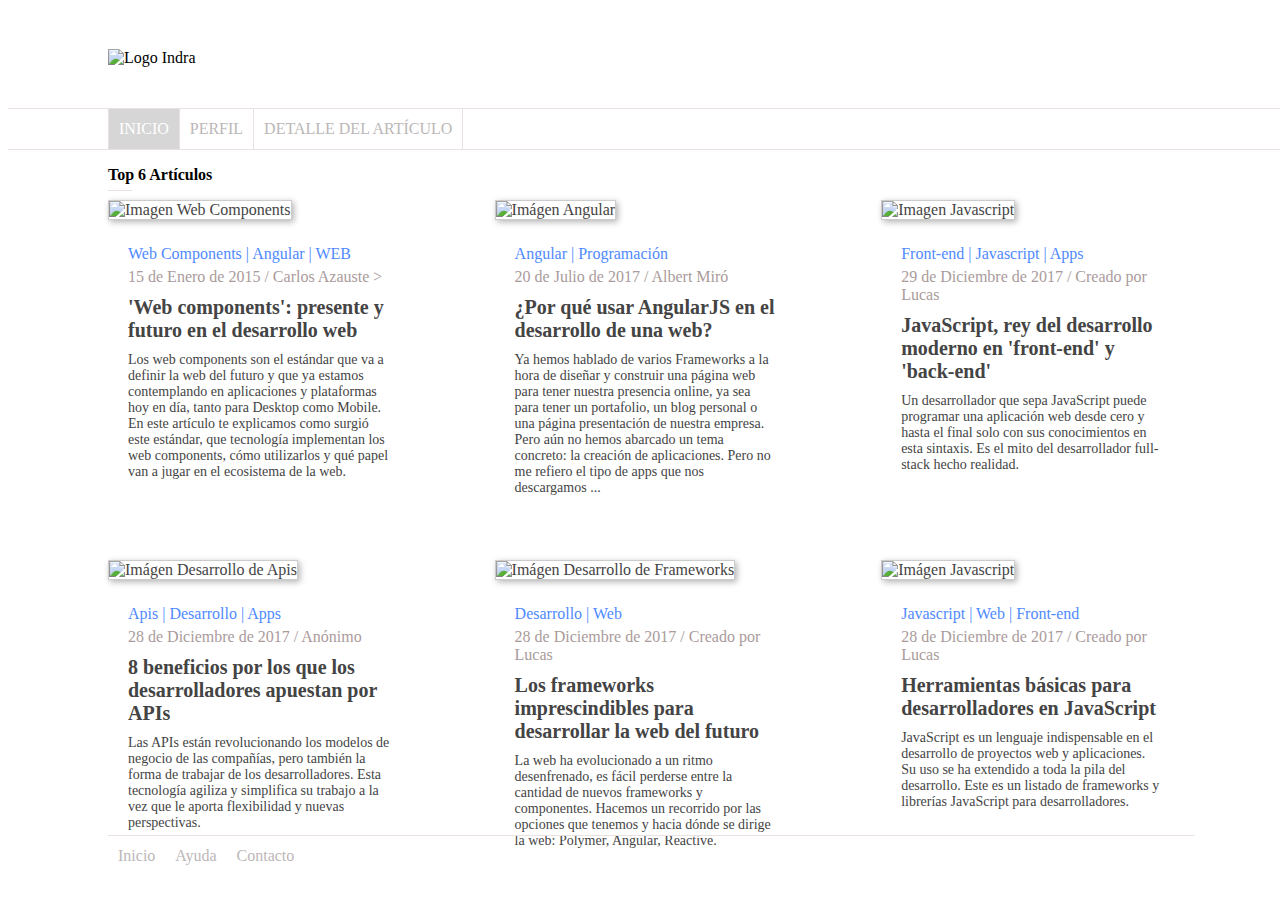
==== commit a34efa32: "Merge branch 'develop' into tercer_ejercicio_javascript" ====
--- a/modules/index.html
+++ b/modules/index.html
@@ -23,10 +23,6 @@
     </div>
     <div class="menu-options__click">
         <a href="posts/detailArticle.html"> DETALLE DEL ARTÍCULO</a>
-    </div>
-    <div>
-        Conectado
-        <div class="circulo-verde"></div>
     </div>
 </nav>
 <main>
--- a/styles/style.css
+++ b/styles/style.css
@@ -39,15 +39,6 @@
     height: 40px;
     border-right:1px solid #eae1e1 ;
     padding: 0px 10px 0px 10px;
-}
-
-.menu-options .circulo-verde{
-    width: 10px;
-    height: 10px;
-    -moz-border-radius: 50%;
-    -webkit-border-radius: 50%;
-    border-radius: 50%;
-    background: #5cb85c;
 }
 
 .menu-options .menu-options__click.active{
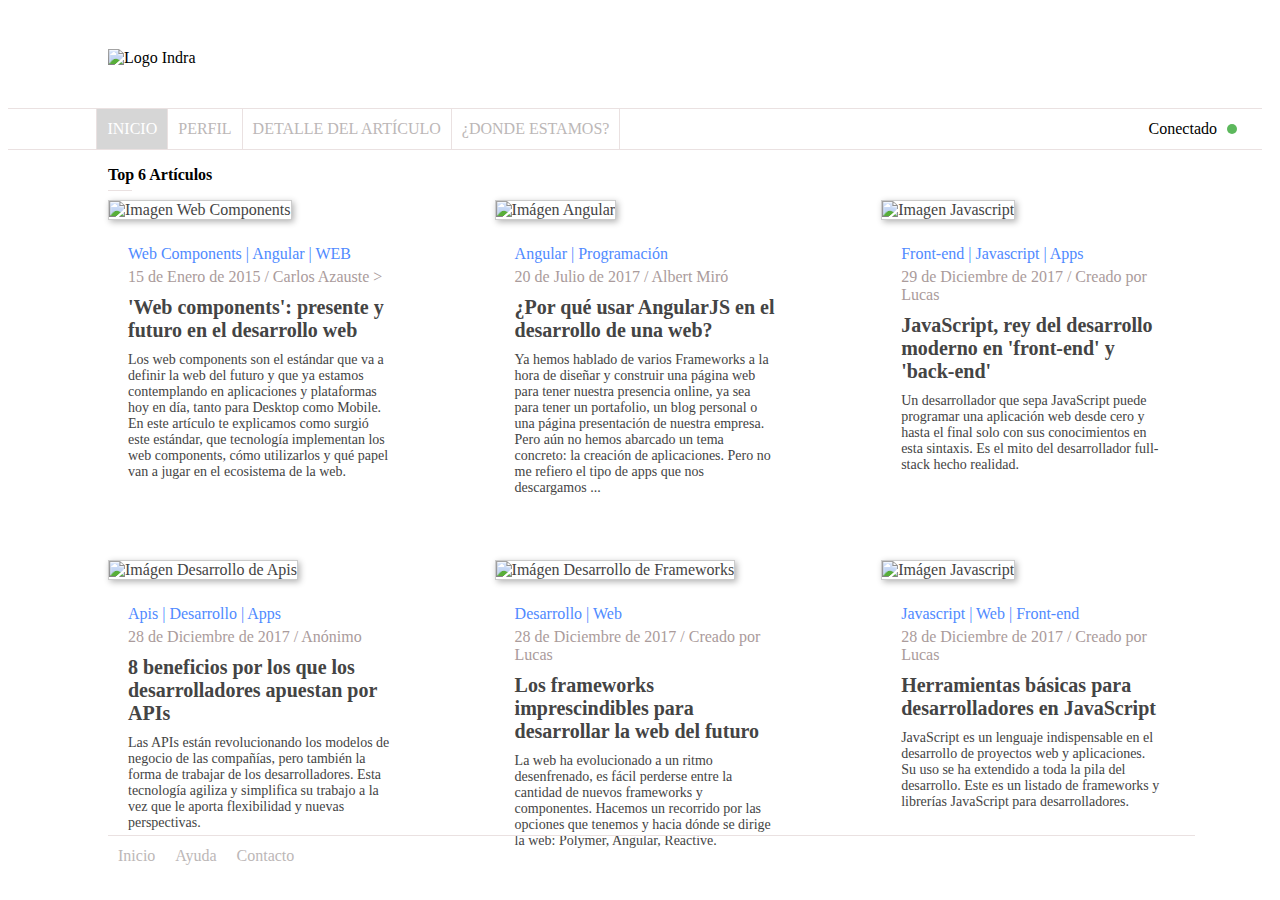
==== commit 8205d86a: "- Añadido el estado conectado - desconectado - Añadido Mapa y cambio de posición del marker" ====
--- a/modules/index.html
+++ b/modules/index.html
@@ -4,7 +4,26 @@
     <meta charset="UTF-8">
     <link rel="stylesheet" type="text/css" href="../styles/blog.css">
     <link rel="stylesheet" type="text/css" href="../styles/style.css">
+    <meta name="viewport" content="width=device-width; initial-scale=1; maximum-scale=1 minimum-scale=1; user-scalable=no"/>
     <title>Mi Blog en HTML5</title>
+    <script
+            src="../js/jquery-3.2.1.min.js">
+    </script>
+    <script>
+
+        if(navigator.onLine){
+            setTimeout(function(){
+                $(".circulo").addClass("circulo-verde")
+            }, 100);
+        }else{
+            setTimeout(function(){
+                $(".circulo").addClass("circulo-rojo")
+            }, 100);
+        }
+
+
+
+    </script>
 </head>
 <body>
 
@@ -14,15 +33,25 @@
     </div>
 </header>
 
-<nav class="menu-options">
-    <div class="menu-options__click active">
-        <a href="index.html">INICIO</a>
+<nav>
+    <div class="menu-options">
+        <div class="menu-options__click active">
+            <a href="index.html">INICIO</a>
+        </div>
+        <div class="menu-options__click">
+            <a href="profile/user_profile.html">PERFIL</a>
+        </div>
+        <div class="menu-options__click">
+            <a href="posts/detailArticle.html"> DETALLE DEL ARTÍCULO</a>
+        </div>
+        <div class="menu-options__click">
+            <a href="./location/location.html"> ¿DONDE ESTAMOS?</a>
+        </div>
     </div>
-    <div class="menu-options__click">
-        <a href="profile/user_profile.html">PERFIL</a>
-    </div>
-    <div class="menu-options__click">
-        <a href="posts/detailArticle.html"> DETALLE DEL ARTÍCULO</a>
+
+    <div class="status">
+        <div class="status-name">Conectado</div>
+        <div class="circulo"></div>
     </div>
 </nav>
 <main>
--- a/styles/style.css
+++ b/styles/style.css
@@ -16,13 +16,17 @@
     height: 50px;
 }
 
+nav{
+    display: flex;
+}
+
 .menu-options{
     width: 93%;
     display: flex;
     height: 40px;
     border-top: 1px solid #eae1e1;
     border-bottom: 1px solid #eae1e1;
-    padding-left: 100px;
+    padding-left: 7%;
 }
 
 .menu-options a{
@@ -39,6 +43,35 @@
     height: 40px;
     border-right:1px solid #eae1e1 ;
     padding: 0px 10px 0px 10px;
+}
+
+.status{
+    display: flex;
+    align-items: center;
+    border-top: 1px solid #eae1e1;
+    border-bottom: 1px solid #eae1e1;
+    margin-right: 10px;
+}
+.status-name{
+    margin-right: 10px;
+}
+
+.status .circulo{
+
+    width: 10px;
+    height: 10px;
+    -moz-border-radius: 50%;
+    -webkit-border-radius: 50%;
+    border-radius: 50%;
+    margin-right: 25px;
+}
+
+.status .circulo.circulo-verde{
+    background: #5cb85c;
+}
+
+.status .circulo.circulo-rojo{
+    background: #ff0000;
 }
 
 .menu-options .menu-options__click.active{
@@ -104,6 +137,8 @@
     justify-content: center;
     color: #bcb7b7;
 }
+
+
 
 @media only screen
 and (max-device-width: 600px) {
@@ -112,13 +147,23 @@
        padding: 0px 20px 0px 20px;
        border-bottom: 1px solid #eae1e1;
     }
+
+    .status{
+        display: none;
+        align-items: center;
+        border-top: 1px solid #eae1e1;
+        border-bottom: 1px solid #eae1e1;
+        margin-right: 10px;
+    }
+
     .menu-options{
         margin-top: 20px;
-        width: 93%;
+        width: 88%;
         display: block;
         height: 100%;
-        padding: 0px 20px 0px 20px;
+        padding: 0% 4% 0% 5%;
         border: none;
+        margin-right: 7%;
     }
 
     .menu-options .menu-options__click{
@@ -166,13 +211,23 @@
         padding: 0px 20px 0px 20px;
         border-bottom: 1px solid #eae1e1;
     }
+
+    .status{
+        display: none;
+        align-items: center;
+        border-top: 1px solid #eae1e1;
+        border-bottom: 1px solid #eae1e1;
+        margin-right: 10px;
+    }
+
     .menu-options{
         margin-top: 20px;
         width: 88%;
         display: block;
         height: 100%;
-        padding: 0px 20px 0px 20px;
+        padding: 0% 4% 0% 5%;
         border: none;
+        margin-right: 7%;
     }
 
     .menu-options .menu-options__click{
